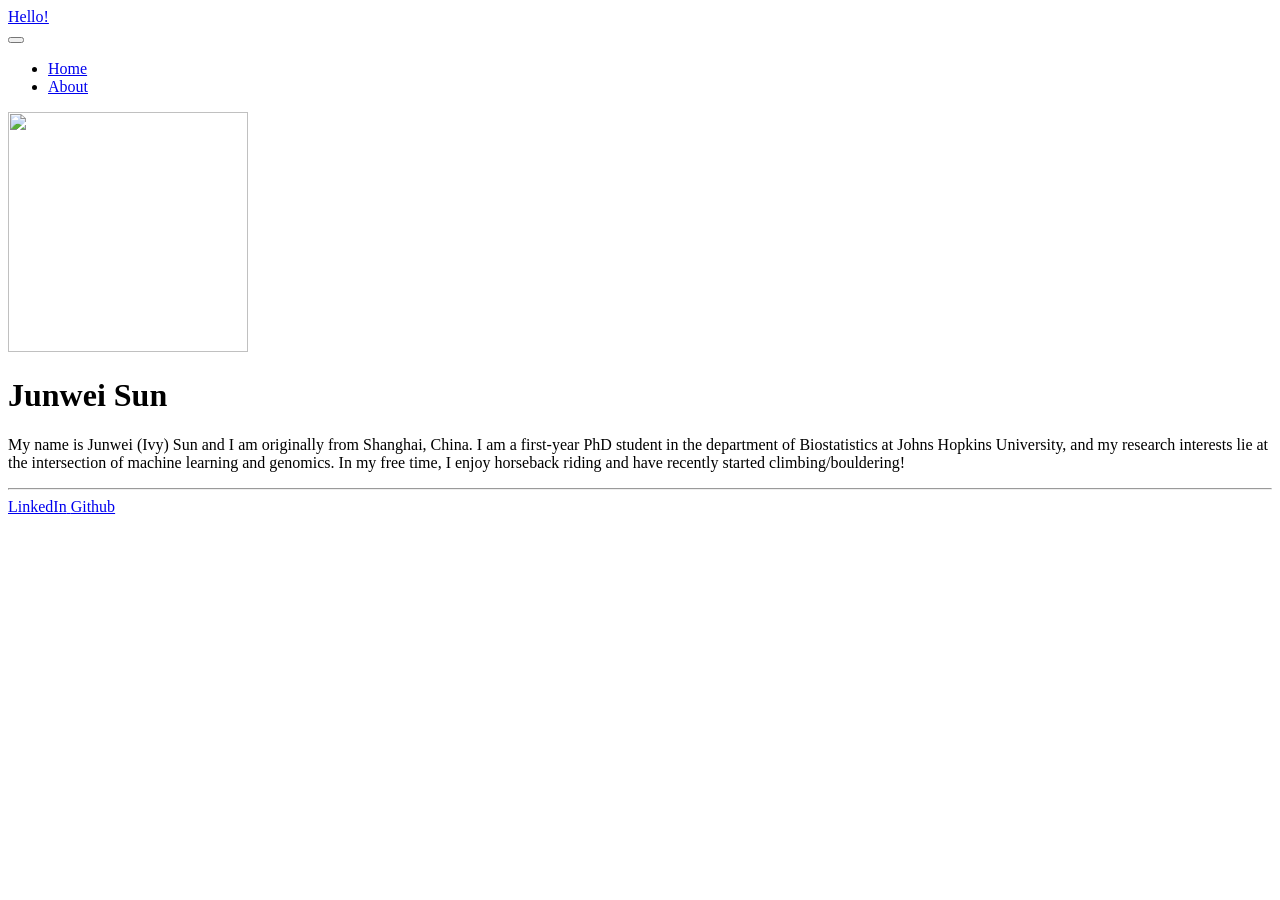
==== docs/index.html @ 34a453a1 "Refactor into personal website; remove class analysis page - Remove the BIOSTAT 777 example survival" ====
<!DOCTYPE html>
<html xmlns="http://www.w3.org/1999/xhtml" lang="en" xml:lang="en"><head>

<meta charset="utf-8">
<meta name="generator" content="quarto-1.8.25">

<meta name="viewport" content="width=device-width, initial-scale=1.0, user-scalable=yes">


<title>Junwei Sun – Hello!</title>
<style>
code{white-space: pre-wrap;}
span.smallcaps{font-variant: small-caps;}
div.columns{display: flex; gap: min(4vw, 1.5em);}
div.column{flex: auto; overflow-x: auto;}
div.hanging-indent{margin-left: 1.5em; text-indent: -1.5em;}
ul.task-list{list-style: none;}
ul.task-list li input[type="checkbox"] {
  width: 0.8em;
  margin: 0 0.8em 0.2em -1em; /* quarto-specific, see https://github.com/quarto-dev/quarto-cli/issues/4556 */ 
  vertical-align: middle;
}
</style>


<script src="site_libs/quarto-nav/quarto-nav.js"></script>
<script src="site_libs/quarto-nav/headroom.min.js"></script>
<script src="site_libs/clipboard/clipboard.min.js"></script>
<script src="site_libs/quarto-search/autocomplete.umd.js"></script>
<script src="site_libs/quarto-search/fuse.min.js"></script>
<script src="site_libs/quarto-search/quarto-search.js"></script>
<meta name="quarto:offset" content="./">
<script src="site_libs/quarto-html/quarto.js" type="module"></script>
<script src="site_libs/quarto-html/tabsets/tabsets.js" type="module"></script>
<script src="site_libs/quarto-html/axe/axe-check.js" type="module"></script>
<script src="site_libs/quarto-html/popper.min.js"></script>
<script src="site_libs/quarto-html/tippy.umd.min.js"></script>
<link href="site_libs/quarto-html/tippy.css" rel="stylesheet">
<link href="site_libs/quarto-html/quarto-syntax-highlighting-7b89279ff1a6dce999919e0e67d4d9ec.css" rel="stylesheet" id="quarto-text-highlighting-styles">
<script src="site_libs/bootstrap/bootstrap.min.js"></script>
<link href="site_libs/bootstrap/bootstrap-icons.css" rel="stylesheet">
<link href="site_libs/bootstrap/bootstrap-5b4ad623e5705c0698d39aec6f10cf02.min.css" rel="stylesheet" append-hash="true" id="quarto-bootstrap" data-mode="light">
<script id="quarto-search-options" type="application/json">{
  "location": "navbar",
  "copy-button": false,
  "collapse-after": 3,
  "panel-placement": "end",
  "type": "overlay",
  "limit": 50,
  "keyboard-shortcut": [
    "f",
    "/",
    "s"
  ],
  "show-item-context": false,
  "language": {
    "search-no-results-text": "No results",
    "search-matching-documents-text": "matching documents",
    "search-copy-link-title": "Copy link to search",
    "search-hide-matches-text": "Hide additional matches",
    "search-more-match-text": "more match in this document",
    "search-more-matches-text": "more matches in this document",
    "search-clear-button-title": "Clear",
    "search-text-placeholder": "",
    "search-detached-cancel-button-title": "Cancel",
    "search-submit-button-title": "Submit",
    "search-label": "Search"
  }
}</script>


<link rel="stylesheet" href="styles.css">
</head>

<body class="nav-fixed fullcontent quarto-light">

<div id="quarto-search-results"></div>
  <header id="quarto-header" class="headroom fixed-top">
    <nav class="navbar navbar-expand-lg " data-bs-theme="dark">
      <div class="navbar-container container-fluid">
      <div class="navbar-brand-container mx-auto">
    <a href="./index.html" class="navbar-brand navbar-brand-logo">
    </a>
    <a class="navbar-brand" href="./index.html">
    <span class="navbar-title">Hello!</span>
    </a>
  </div>
            <div id="quarto-search" class="" title="Search"></div>
          <button class="navbar-toggler" type="button" data-bs-toggle="collapse" data-bs-target="#navbarCollapse" aria-controls="navbarCollapse" role="menu" aria-expanded="false" aria-label="Toggle navigation" onclick="if (window.quartoToggleHeadroom) { window.quartoToggleHeadroom(); }">
  <span class="navbar-toggler-icon"></span>
</button>
          <div class="collapse navbar-collapse" id="navbarCollapse">
            <ul class="navbar-nav navbar-nav-scroll me-auto">
  <li class="nav-item">
    <a class="nav-link active" href="./index.html" aria-current="page"> 
<span class="menu-text">Home</span></a>
  </li>  
  <li class="nav-item">
    <a class="nav-link" href="./about.html"> 
<span class="menu-text">About</span></a>
  </li>  
</ul>
          </div> <!-- /navcollapse -->
            <div class="quarto-navbar-tools">
</div>
      </div> <!-- /container-fluid -->
    </nav>
</header>
<!-- content -->
<div id="quarto-content" class="quarto-container page-columns page-rows-contents page-layout-article page-navbar">
<!-- sidebar -->
<!-- margin-sidebar -->
    
<!-- main -->
<div class="quarto-about-jolla">
  <img src="selfie.jpg" class="about-image
  round " style="height: 15em; width: 15em;">
 <header id="title-block-header" class="quarto-title-block default">
<div class="quarto-title">
<h1 class="title">Junwei Sun</h1>
</div>
<div class="quarto-title-meta">
  </div>
</header><main class="content" id="quarto-document-content">
<p>My name is Junwei (Ivy) Sun and I am originally from Shanghai, China. I am a first-year PhD student in the department of Biostatistics at Johns Hopkins University, and my research interests lie at the intersection of machine learning and genomics. In my free time, I enjoy horseback riding and have recently started climbing/bouldering!</p>


</main> 
  <hr class="about-sep">
   <div class="about-links">
  <a href="https://www.linkedin.com/in/junwei-sun-966832218/" class="about-link" rel="" target="">
    <i class="bi bi-linkedin"></i>
     <span class="about-link-text">LinkedIn</span>
  </a>
  <a href="https://github.com/ivysun14" class="about-link" rel="" target="">
    <i class="bi bi-github"></i>
     <span class="about-link-text">Github</span>
  </a>
</div>
</div>
 <!-- /main -->
<script id="quarto-html-after-body" type="application/javascript">
  window.document.addEventListener("DOMContentLoaded", function (event) {
    const isCodeAnnotation = (el) => {
      for (const clz of el.classList) {
        if (clz.startsWith('code-annotation-')) {                     
          return true;
        }
      }
      return false;
    }
    const onCopySuccess = function(e) {
      // button target
      const button = e.trigger;
      // don't keep focus
      button.blur();
      // flash "checked"
      button.classList.add('code-copy-button-checked');
      var currentTitle = button.getAttribute("title");
      button.setAttribute("title", "Copied!");
      let tooltip;
      if (window.bootstrap) {
        button.setAttribute("data-bs-toggle", "tooltip");
        button.setAttribute("data-bs-placement", "left");
        button.setAttribute("data-bs-title", "Copied!");
        tooltip = new bootstrap.Tooltip(button, 
          { trigger: "manual", 
            customClass: "code-copy-button-tooltip",
            offset: [0, -8]});
        tooltip.show();    
      }
      setTimeout(function() {
        if (tooltip) {
          tooltip.hide();
          button.removeAttribute("data-bs-title");
          button.removeAttribute("data-bs-toggle");
          button.removeAttribute("data-bs-placement");
        }
        button.setAttribute("title", currentTitle);
        button.classList.remove('code-copy-button-checked');
      }, 1000);
      // clear code selection
      e.clearSelection();
    }
    const getTextToCopy = function(trigger) {
      const outerScaffold = trigger.parentElement.cloneNode(true);
      const codeEl = outerScaffold.querySelector('code');
      for (const childEl of codeEl.children) {
        if (isCodeAnnotation(childEl)) {
          childEl.remove();
        }
      }
      return codeEl.innerText;
    }
    const clipboard = new window.ClipboardJS('.code-copy-button:not([data-in-quarto-modal])', {
      text: getTextToCopy
    });
    clipboard.on('success', onCopySuccess);
    if (window.document.getElementById('quarto-embedded-source-code-modal')) {
      const clipboardModal = new window.ClipboardJS('.code-copy-button[data-in-quarto-modal]', {
        text: getTextToCopy,
        container: window.document.getElementById('quarto-embedded-source-code-modal')
      });
      clipboardModal.on('success', onCopySuccess);
    }
      var localhostRegex = new RegExp(/^(?:http|https):\/\/localhost\:?[0-9]*\//);
      var mailtoRegex = new RegExp(/^mailto:/);
        var filterRegex = new RegExp('/' + window.location.host + '/');
      var isInternal = (href) => {
          return filterRegex.test(href) || localhostRegex.test(href) || mailtoRegex.test(href);
      }
      // Inspect non-navigation links and adorn them if external
     var links = window.document.querySelectorAll('a[href]:not(.nav-link):not(.navbar-brand):not(.toc-action):not(.sidebar-link):not(.sidebar-item-toggle):not(.pagination-link):not(.no-external):not([aria-hidden]):not(.dropdown-item):not(.quarto-navigation-tool):not(.about-link)');
      for (var i=0; i<links.length; i++) {
        const link = links[i];
        if (!isInternal(link.href)) {
          // undo the damage that might have been done by quarto-nav.js in the case of
          // links that we want to consider external
          if (link.dataset.originalHref !== undefined) {
            link.href = link.dataset.originalHref;
          }
        }
      }
    function tippyHover(el, contentFn, onTriggerFn, onUntriggerFn) {
      const config = {
        allowHTML: true,
        maxWidth: 500,
        delay: 100,
        arrow: false,
        appendTo: function(el) {
            return el.parentElement;
        },
        interactive: true,
        interactiveBorder: 10,
        theme: 'quarto',
        placement: 'bottom-start',
      };
      if (contentFn) {
        config.content = contentFn;
      }
      if (onTriggerFn) {
        config.onTrigger = onTriggerFn;
      }
      if (onUntriggerFn) {
        config.onUntrigger = onUntriggerFn;
      }
      window.tippy(el, config); 
    }
    const noterefs = window.document.querySelectorAll('a[role="doc-noteref"]');
    for (var i=0; i<noterefs.length; i++) {
      const ref = noterefs[i];
      tippyHover(ref, function() {
        // use id or data attribute instead here
        let href = ref.getAttribute('data-footnote-href') || ref.getAttribute('href');
        try { href = new URL(href).hash; } catch {}
        const id = href.replace(/^#\/?/, "");
        const note = window.document.getElementById(id);
        if (note) {
          return note.innerHTML;
        } else {
          return "";
        }
      });
    }
    const xrefs = window.document.querySelectorAll('a.quarto-xref');
    const processXRef = (id, note) => {
      // Strip column container classes
      const stripColumnClz = (el) => {
        el.classList.remove("page-full", "page-columns");
        if (el.children) {
          for (const child of el.children) {
            stripColumnClz(child);
          }
        }
      }
      stripColumnClz(note)
      if (id === null || id.startsWith('sec-')) {
        // Special case sections, only their first couple elements
        const container = document.createElement("div");
        if (note.children && note.children.length > 2) {
          container.appendChild(note.children[0].cloneNode(true));
          for (let i = 1; i < note.children.length; i++) {
            const child = note.children[i];
            if (child.tagName === "P" && child.innerText === "") {
              continue;
            } else {
              container.appendChild(child.cloneNode(true));
              break;
            }
          }
          if (window.Quarto?.typesetMath) {
            window.Quarto.typesetMath(container);
          }
          return container.innerHTML
        } else {
          if (window.Quarto?.typesetMath) {
            window.Quarto.typesetMath(note);
          }
          return note.innerHTML;
        }
      } else {
        // Remove any anchor links if they are present
        const anchorLink = note.querySelector('a.anchorjs-link');
        if (anchorLink) {
          anchorLink.remove();
        }
        if (window.Quarto?.typesetMath) {
          window.Quarto.typesetMath(note);
        }
        if (note.classList.contains("callout")) {
          return note.outerHTML;
        } else {
          return note.innerHTML;
        }
      }
    }
    for (var i=0; i<xrefs.length; i++) {
      const xref = xrefs[i];
      tippyHover(xref, undefined, function(instance) {
        instance.disable();
        let url = xref.getAttribute('href');
        let hash = undefined; 
        if (url.startsWith('#')) {
          hash = url;
        } else {
          try { hash = new URL(url).hash; } catch {}
        }
        if (hash) {
          const id = hash.replace(/^#\/?/, "");
          const note = window.document.getElementById(id);
          if (note !== null) {
            try {
              const html = processXRef(id, note.cloneNode(true));
              instance.setContent(html);
            } finally {
              instance.enable();
              instance.show();
            }
          } else {
            // See if we can fetch this
            fetch(url.split('#')[0])
            .then(res => res.text())
            .then(html => {
              const parser = new DOMParser();
              const htmlDoc = parser.parseFromString(html, "text/html");
              const note = htmlDoc.getElementById(id);
              if (note !== null) {
                const html = processXRef(id, note);
                instance.setContent(html);
              } 
            }).finally(() => {
              instance.enable();
              instance.show();
            });
          }
        } else {
          // See if we can fetch a full url (with no hash to target)
          // This is a special case and we should probably do some content thinning / targeting
          fetch(url)
          .then(res => res.text())
          .then(html => {
            const parser = new DOMParser();
            const htmlDoc = parser.parseFromString(html, "text/html");
            const note = htmlDoc.querySelector('main.content');
            if (note !== null) {
              // This should only happen for chapter cross references
              // (since there is no id in the URL)
              // remove the first header
              if (note.children.length > 0 && note.children[0].tagName === "HEADER") {
                note.children[0].remove();
              }
              const html = processXRef(null, note);
              instance.setContent(html);
            } 
          }).finally(() => {
            instance.enable();
            instance.show();
          });
        }
      }, function(instance) {
      });
    }
        let selectedAnnoteEl;
        const selectorForAnnotation = ( cell, annotation) => {
          let cellAttr = 'data-code-cell="' + cell + '"';
          let lineAttr = 'data-code-annotation="' +  annotation + '"';
          const selector = 'span[' + cellAttr + '][' + lineAttr + ']';
          return selector;
        }
        const selectCodeLines = (annoteEl) => {
          const doc = window.document;
          const targetCell = annoteEl.getAttribute("data-target-cell");
          const targetAnnotation = annoteEl.getAttribute("data-target-annotation");
          const annoteSpan = window.document.querySelector(selectorForAnnotation(targetCell, targetAnnotation));
          const lines = annoteSpan.getAttribute("data-code-lines").split(",");
          const lineIds = lines.map((line) => {
            return targetCell + "-" + line;
          })
          let top = null;
          let height = null;
          let parent = null;
          if (lineIds.length > 0) {
              //compute the position of the single el (top and bottom and make a div)
              const el = window.document.getElementById(lineIds[0]);
              top = el.offsetTop;
              height = el.offsetHeight;
              parent = el.parentElement.parentElement;
            if (lineIds.length > 1) {
              const lastEl = window.document.getElementById(lineIds[lineIds.length - 1]);
              const bottom = lastEl.offsetTop + lastEl.offsetHeight;
              height = bottom - top;
            }
            if (top !== null && height !== null && parent !== null) {
              // cook up a div (if necessary) and position it 
              let div = window.document.getElementById("code-annotation-line-highlight");
              if (div === null) {
                div = window.document.createElement("div");
                div.setAttribute("id", "code-annotation-line-highlight");
                div.style.position = 'absolute';
                parent.appendChild(div);
              }
              div.style.top = top - 2 + "px";
              div.style.height = height + 4 + "px";
              div.style.left = 0;
              let gutterDiv = window.document.getElementById("code-annotation-line-highlight-gutter");
              if (gutterDiv === null) {
                gutterDiv = window.document.createElement("div");
                gutterDiv.setAttribute("id", "code-annotation-line-highlight-gutter");
                gutterDiv.style.position = 'absolute';
                const codeCell = window.document.getElementById(targetCell);
                const gutter = codeCell.querySelector('.code-annotation-gutter');
                gutter.appendChild(gutterDiv);
              }
              gutterDiv.style.top = top - 2 + "px";
              gutterDiv.style.height = height + 4 + "px";
            }
            selectedAnnoteEl = annoteEl;
          }
        };
        const unselectCodeLines = () => {
          const elementsIds = ["code-annotation-line-highlight", "code-annotation-line-highlight-gutter"];
          elementsIds.forEach((elId) => {
            const div = window.document.getElementById(elId);
            if (div) {
              div.remove();
            }
          });
          selectedAnnoteEl = undefined;
        };
          // Handle positioning of the toggle
      window.addEventListener(
        "resize",
        throttle(() => {
          elRect = undefined;
          if (selectedAnnoteEl) {
            selectCodeLines(selectedAnnoteEl);
          }
        }, 10)
      );
      function throttle(fn, ms) {
      let throttle = false;
      let timer;
        return (...args) => {
          if(!throttle) { // first call gets through
              fn.apply(this, args);
              throttle = true;
          } else { // all the others get throttled
              if(timer) clearTimeout(timer); // cancel #2
              timer = setTimeout(() => {
                fn.apply(this, args);
                timer = throttle = false;
              }, ms);
          }
        };
      }
        // Attach click handler to the DT
        const annoteDls = window.document.querySelectorAll('dt[data-target-cell]');
        for (const annoteDlNode of annoteDls) {
          annoteDlNode.addEventListener('click', (event) => {
            const clickedEl = event.target;
            if (clickedEl !== selectedAnnoteEl) {
              unselectCodeLines();
              const activeEl = window.document.querySelector('dt[data-target-cell].code-annotation-active');
              if (activeEl) {
                activeEl.classList.remove('code-annotation-active');
              }
              selectCodeLines(clickedEl);
              clickedEl.classList.add('code-annotation-active');
            } else {
              // Unselect the line
              unselectCodeLines();
              clickedEl.classList.remove('code-annotation-active');
            }
          });
        }
    const findCites = (el) => {
      const parentEl = el.parentElement;
      if (parentEl) {
        const cites = parentEl.dataset.cites;
        if (cites) {
          return {
            el,
            cites: cites.split(' ')
          };
        } else {
          return findCites(el.parentElement)
        }
      } else {
        return undefined;
      }
    };
    var bibliorefs = window.document.querySelectorAll('a[role="doc-biblioref"]');
    for (var i=0; i<bibliorefs.length; i++) {
      const ref = bibliorefs[i];
      const citeInfo = findCites(ref);
      if (citeInfo) {
        tippyHover(citeInfo.el, function() {
          var popup = window.document.createElement('div');
          citeInfo.cites.forEach(function(cite) {
            var citeDiv = window.document.createElement('div');
            citeDiv.classList.add('hanging-indent');
            citeDiv.classList.add('csl-entry');
            var biblioDiv = window.document.getElementById('ref-' + cite);
            if (biblioDiv) {
              citeDiv.innerHTML = biblioDiv.innerHTML;
            }
            popup.appendChild(citeDiv);
          });
          return popup.innerHTML;
        });
      }
    }
  });
  </script>
</div> <!-- /content -->




</body></html>
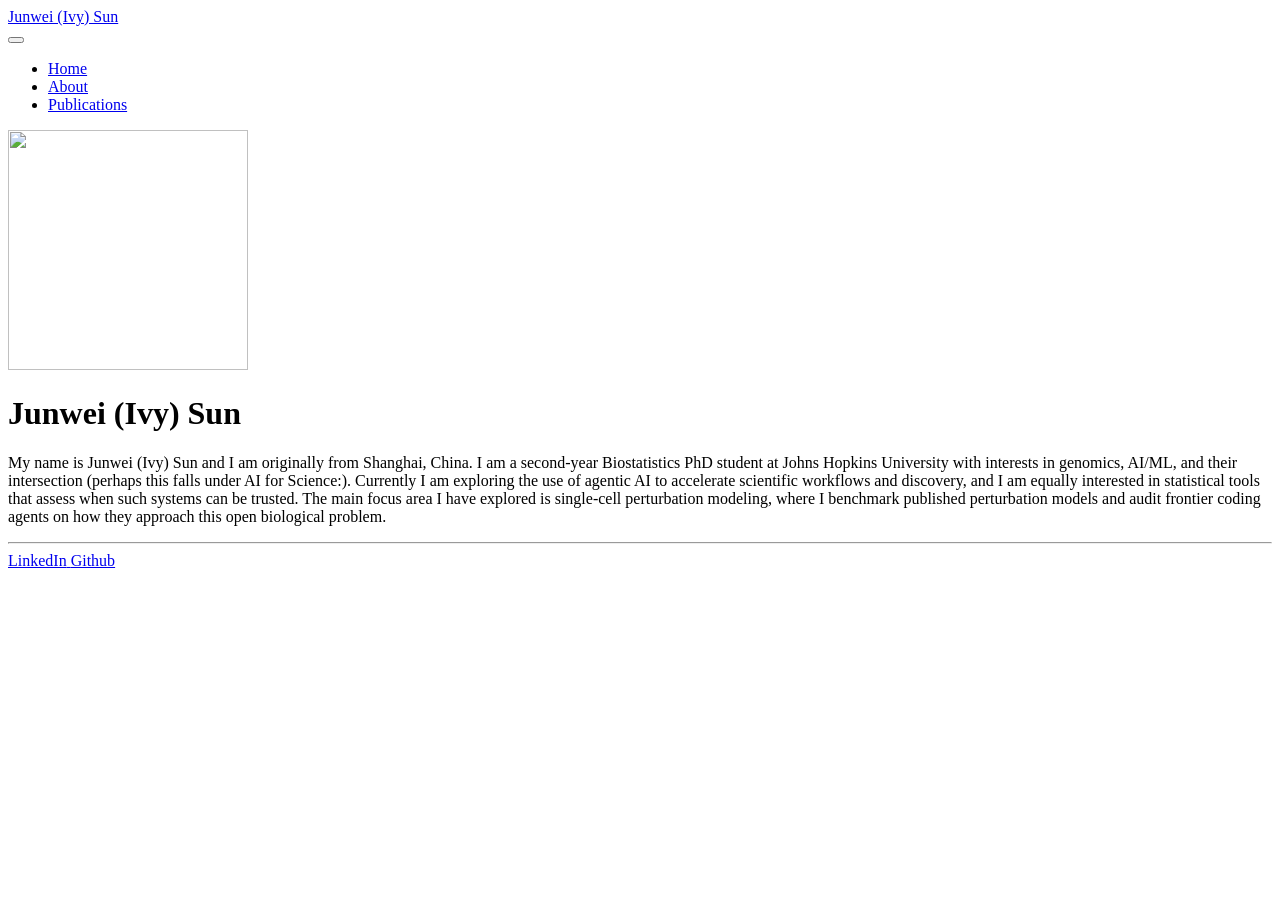
==== commit fd203141: "Add publications page, dark mode toggle, and rename source folder to website/ - Add Publications pag" ====
--- a/docs/index.html
+++ b/docs/index.html
@@ -7,7 +7,7 @@
 <meta name="viewport" content="width=device-width, initial-scale=1.0, user-scalable=yes">
 
 
-<title>Junwei Sun – Hello!</title>
+<title>Junwei (Ivy) Sun</title>
 <style>
 code{white-space: pre-wrap;}
 span.smallcaps{font-variant: small-caps;}
@@ -36,10 +36,14 @@
 <script src="site_libs/quarto-html/popper.min.js"></script>
 <script src="site_libs/quarto-html/tippy.umd.min.js"></script>
 <link href="site_libs/quarto-html/tippy.css" rel="stylesheet">
-<link href="site_libs/quarto-html/quarto-syntax-highlighting-7b89279ff1a6dce999919e0e67d4d9ec.css" rel="stylesheet" id="quarto-text-highlighting-styles">
+<link href="site_libs/quarto-html/quarto-syntax-highlighting-7b89279ff1a6dce999919e0e67d4d9ec.css" rel="stylesheet" class="quarto-color-scheme" id="quarto-text-highlighting-styles">
+<link href="site_libs/quarto-html/quarto-syntax-highlighting-dark-707d8167ce6003fca903bfe2be84ab7f.css" rel="stylesheet" class="quarto-color-scheme quarto-color-alternate" id="quarto-text-highlighting-styles">
+<link href="site_libs/quarto-html/quarto-syntax-highlighting-7b89279ff1a6dce999919e0e67d4d9ec.css" rel="stylesheet" class="quarto-color-scheme-extra" id="quarto-text-highlighting-styles">
 <script src="site_libs/bootstrap/bootstrap.min.js"></script>
 <link href="site_libs/bootstrap/bootstrap-icons.css" rel="stylesheet">
-<link href="site_libs/bootstrap/bootstrap-5b4ad623e5705c0698d39aec6f10cf02.min.css" rel="stylesheet" append-hash="true" id="quarto-bootstrap" data-mode="light">
+<link href="site_libs/bootstrap/bootstrap-5b4ad623e5705c0698d39aec6f10cf02.min.css" rel="stylesheet" append-hash="true" class="quarto-color-scheme" id="quarto-bootstrap" data-mode="light">
+<link href="site_libs/bootstrap/bootstrap-dark-154fcf093b293116cfda2dbb6cd694b1.min.css" rel="stylesheet" append-hash="true" class="quarto-color-scheme quarto-color-alternate" id="quarto-bootstrap" data-mode="dark">
+<link href="site_libs/bootstrap/bootstrap-5b4ad623e5705c0698d39aec6f10cf02.min.css" rel="stylesheet" append-hash="true" class="quarto-color-scheme-extra" id="quarto-bootstrap" data-mode="light">
 <script id="quarto-search-options" type="application/json">{
   "location": "navbar",
   "copy-button": false,
@@ -72,7 +76,169 @@
 <link rel="stylesheet" href="styles.css">
 </head>
 
-<body class="nav-fixed fullcontent quarto-light">
+<body class="nav-fixed fullcontent quarto-light"><script id="quarto-html-before-body" type="application/javascript">
+    const toggleBodyColorMode = (bsSheetEl) => {
+      const mode = bsSheetEl.getAttribute("data-mode");
+      const bodyEl = window.document.querySelector("body");
+      if (mode === "dark") {
+        bodyEl.classList.add("quarto-dark");
+        bodyEl.classList.remove("quarto-light");
+      } else {
+        bodyEl.classList.add("quarto-light");
+        bodyEl.classList.remove("quarto-dark");
+      }
+    }
+    const toggleBodyColorPrimary = () => {
+      const bsSheetEl = window.document.querySelector("link#quarto-bootstrap:not([rel=disabled-stylesheet])");
+      if (bsSheetEl) {
+        toggleBodyColorMode(bsSheetEl);
+      }
+    }
+    const setColorSchemeToggle = (alternate) => {
+      const toggles = window.document.querySelectorAll('.quarto-color-scheme-toggle');
+      for (let i=0; i < toggles.length; i++) {
+        const toggle = toggles[i];
+        if (toggle) {
+          if (alternate) {
+            toggle.classList.add("alternate");
+          } else {
+            toggle.classList.remove("alternate");
+          }
+        }
+      }
+    };
+    const toggleColorMode = (alternate) => {
+      // Switch the stylesheets
+      const primaryStylesheets = window.document.querySelectorAll('link.quarto-color-scheme:not(.quarto-color-alternate)');
+      const alternateStylesheets = window.document.querySelectorAll('link.quarto-color-scheme.quarto-color-alternate');
+      manageTransitions('#quarto-margin-sidebar .nav-link', false);
+      if (alternate) {
+        // note: dark is layered on light, we don't disable primary!
+        enableStylesheet(alternateStylesheets);
+        for (const sheetNode of alternateStylesheets) {
+          if (sheetNode.id === "quarto-bootstrap") {
+            toggleBodyColorMode(sheetNode);
+          }
+        }
+      } else {
+        disableStylesheet(alternateStylesheets);
+        enableStylesheet(primaryStylesheets)
+        toggleBodyColorPrimary();
+      }
+      manageTransitions('#quarto-margin-sidebar .nav-link', true);
+      // Switch the toggles
+      setColorSchemeToggle(alternate)
+      // Hack to workaround the fact that safari doesn't
+      // properly recolor the scrollbar when toggling (#1455)
+      if (navigator.userAgent.indexOf('Safari') > 0 && navigator.userAgent.indexOf('Chrome') == -1) {
+        manageTransitions("body", false);
+        window.scrollTo(0, 1);
+        setTimeout(() => {
+          window.scrollTo(0, 0);
+          manageTransitions("body", true);
+        }, 40);
+      }
+    }
+    const disableStylesheet = (stylesheets) => {
+      for (let i=0; i < stylesheets.length; i++) {
+        const stylesheet = stylesheets[i];
+        stylesheet.rel = 'disabled-stylesheet';
+      }
+    }
+    const enableStylesheet = (stylesheets) => {
+      for (let i=0; i < stylesheets.length; i++) {
+        const stylesheet = stylesheets[i];
+        if(stylesheet.rel !== 'stylesheet') { // for Chrome, which will still FOUC without this check
+          stylesheet.rel = 'stylesheet';
+        }
+      }
+    }
+    const manageTransitions = (selector, allowTransitions) => {
+      const els = window.document.querySelectorAll(selector);
+      for (let i=0; i < els.length; i++) {
+        const el = els[i];
+        if (allowTransitions) {
+          el.classList.remove('notransition');
+        } else {
+          el.classList.add('notransition');
+        }
+      }
+    }
+    const isFileUrl = () => {
+      return window.location.protocol === 'file:';
+    }
+    const hasAlternateSentinel = () => {
+      let styleSentinel = getColorSchemeSentinel();
+      if (styleSentinel !== null) {
+        return styleSentinel === "alternate";
+      } else {
+        return false;
+      }
+    }
+    const setStyleSentinel = (alternate) => {
+      const value = alternate ? "alternate" : "default";
+      if (!isFileUrl()) {
+        window.localStorage.setItem("quarto-color-scheme", value);
+      } else {
+        localAlternateSentinel = value;
+      }
+    }
+    const getColorSchemeSentinel = () => {
+      if (!isFileUrl()) {
+        const storageValue = window.localStorage.getItem("quarto-color-scheme");
+        return storageValue != null ? storageValue : localAlternateSentinel;
+      } else {
+        return localAlternateSentinel;
+      }
+    }
+    const toggleGiscusIfUsed = (isAlternate, darkModeDefault) => {
+      const baseTheme = document.querySelector('#giscus-base-theme')?.value ?? 'light';
+      const alternateTheme = document.querySelector('#giscus-alt-theme')?.value ?? 'dark';
+      let newTheme = '';
+      if(authorPrefersDark) {
+        newTheme = isAlternate ? baseTheme : alternateTheme;
+      } else {
+        newTheme = isAlternate ? alternateTheme : baseTheme;
+      }
+      const changeGiscusTheme = () => {
+        // From: https://github.com/giscus/giscus/issues/336
+        const sendMessage = (message) => {
+          const iframe = document.querySelector('iframe.giscus-frame');
+          if (!iframe) return;
+          iframe.contentWindow.postMessage({ giscus: message }, 'https://giscus.app');
+        }
+        sendMessage({
+          setConfig: {
+            theme: newTheme
+          }
+        });
+      }
+      const isGiscussLoaded = window.document.querySelector('iframe.giscus-frame') !== null;
+      if (isGiscussLoaded) {
+        changeGiscusTheme();
+      }
+    };
+    const authorPrefersDark = false;
+    const darkModeDefault = authorPrefersDark;
+      document.querySelector('link#quarto-text-highlighting-styles.quarto-color-scheme-extra').rel = 'disabled-stylesheet';
+      document.querySelector('link#quarto-bootstrap.quarto-color-scheme-extra').rel = 'disabled-stylesheet';
+    let localAlternateSentinel = darkModeDefault ? 'alternate' : 'default';
+    // Dark / light mode switch
+    window.quartoToggleColorScheme = () => {
+      // Read the current dark / light value
+      let toAlternate = !hasAlternateSentinel();
+      toggleColorMode(toAlternate);
+      setStyleSentinel(toAlternate);
+      toggleGiscusIfUsed(toAlternate, darkModeDefault);
+      window.dispatchEvent(new Event('resize'));
+    };
+    // Switch to dark mode if need be
+    if (hasAlternateSentinel()) {
+      toggleColorMode(true);
+    } else {
+      toggleColorMode(false);
+    }
+  </script>
 
 <div id="quarto-search-results"></div>
   <header id="quarto-header" class="headroom fixed-top">
@@ -82,7 +248,7 @@
     <a href="./index.html" class="navbar-brand navbar-brand-logo">
     </a>
     <a class="navbar-brand" href="./index.html">
-    <span class="navbar-title">Hello!</span>
+    <span class="navbar-title">Junwei (Ivy) Sun</span>
     </a>
   </div>
             <div id="quarto-search" class="" title="Search"></div>
@@ -99,9 +265,14 @@
     <a class="nav-link" href="./about.html"> 
 <span class="menu-text">About</span></a>
   </li>  
+  <li class="nav-item">
+    <a class="nav-link" href="./publications.html"> 
+<span class="menu-text">Publications</span></a>
+  </li>  
 </ul>
           </div> <!-- /navcollapse -->
             <div class="quarto-navbar-tools">
+  <a href="" class="quarto-color-scheme-toggle quarto-navigation-tool  px-1" onclick="window.quartoToggleColorScheme(); return false;" title="Toggle dark mode"><i class="bi"></i></a>
 </div>
       </div> <!-- /container-fluid -->
     </nav>
@@ -117,12 +288,13 @@
   round " style="height: 15em; width: 15em;">
  <header id="title-block-header" class="quarto-title-block default">
 <div class="quarto-title">
-<h1 class="title">Junwei Sun</h1>
+<h1 class="title">Junwei (Ivy) Sun</h1>
 </div>
 <div class="quarto-title-meta">
   </div>
 </header><main class="content" id="quarto-document-content">
-<p>My name is Junwei (Ivy) Sun and I am originally from Shanghai, China. I am a first-year PhD student in the department of Biostatistics at Johns Hopkins University, and my research interests lie at the intersection of machine learning and genomics. In my free time, I enjoy horseback riding and have recently started climbing/bouldering!</p>
+
+<p>My name is Junwei (Ivy) Sun and I am originally from Shanghai, China. I am a second-year Biostatistics PhD student at Johns Hopkins University with interests in genomics, AI/ML, and their intersection (perhaps this falls under AI for Science:). Currently I am exploring the use of agentic AI to accelerate scientific workflows and discovery, and I am equally interested in statistical tools that assess when such systems can be trusted. The main focus area I have explored is single-cell perturbation modeling, where I benchmark published perturbation models and audit frontier coding agents on how they approach this open biological problem.</p>
 
 
 </main> 
@@ -141,6 +313,19 @@
  <!-- /main -->
 <script id="quarto-html-after-body" type="application/javascript">
   window.document.addEventListener("DOMContentLoaded", function (event) {
+    // Ensure there is a toggle, if there isn't float one in the top right
+    if (window.document.querySelector('.quarto-color-scheme-toggle') === null) {
+      const a = window.document.createElement('a');
+      a.classList.add('top-right');
+      a.classList.add('quarto-color-scheme-toggle');
+      a.href = "";
+      a.onclick = function() { try { window.quartoToggleColorScheme(); } catch {} return false; };
+      const i = window.document.createElement("i");
+      i.classList.add('bi');
+      a.appendChild(i);
+      window.document.body.appendChild(a);
+    }
+    setColorSchemeToggle(hasAlternateSentinel())
     const isCodeAnnotation = (el) => {
       for (const clz of el.classList) {
         if (clz.startsWith('code-annotation-')) {                     
--- a/docs/site_libs/quarto-html/quarto-syntax-highlighting-dark-707d8167ce6003fca903bfe2be84ab7f.css
+++ b/docs/site_libs/quarto-html/quarto-syntax-highlighting-dark-707d8167ce6003fca903bfe2be84ab7f.css
@@ -0,0 +1,219 @@
+/* quarto syntax highlight colors */
+:root {
+  --quarto-hl-al-color: #f07178;
+  --quarto-hl-an-color: #d4d0ab;
+  --quarto-hl-at-color: #00e0e0;
+  --quarto-hl-bn-color: #d4d0ab;
+  --quarto-hl-bu-color: #abe338;
+  --quarto-hl-ch-color: #abe338;
+  --quarto-hl-co-color: #f8f8f2;
+  --quarto-hl-cv-color: #ffd700;
+  --quarto-hl-cn-color: #ffd700;
+  --quarto-hl-cf-color: #ffa07a;
+  --quarto-hl-dt-color: #ffa07a;
+  --quarto-hl-dv-color: #d4d0ab;
+  --quarto-hl-do-color: #f8f8f2;
+  --quarto-hl-er-color: #f07178;
+  --quarto-hl-ex-color: #00e0e0;
+  --quarto-hl-fl-color: #d4d0ab;
+  --quarto-hl-fu-color: #ffa07a;
+  --quarto-hl-im-color: #abe338;
+  --quarto-hl-in-color: #d4d0ab;
+  --quarto-hl-kw-color: #ffa07a;
+  --quarto-hl-op-color: #ffa07a;
+  --quarto-hl-ot-color: #00e0e0;
+  --quarto-hl-pp-color: #dcc6e0;
+  --quarto-hl-re-color: #00e0e0;
+  --quarto-hl-sc-color: #abe338;
+  --quarto-hl-ss-color: #abe338;
+  --quarto-hl-st-color: #abe338;
+  --quarto-hl-va-color: #00e0e0;
+  --quarto-hl-vs-color: #abe338;
+  --quarto-hl-wa-color: #dcc6e0;
+}
+
+/* other quarto variables */
+:root {
+  --quarto-font-monospace: SFMono-Regular, Menlo, Monaco, Consolas, "Liberation Mono", "Courier New", monospace;
+}
+
+/* syntax highlight based on Pandoc's rules */
+pre > code.sourceCode > span {
+  color: #f8f8f2;
+}
+
+code.sourceCode > span {
+  color: #f8f8f2;
+}
+
+div.sourceCode,
+div.sourceCode pre.sourceCode {
+  color: #f8f8f2;
+}
+
+/* Normal */
+code span {
+  color: #f8f8f2;
+}
+
+/* Alert */
+code span.al {
+  color: #f07178;
+}
+
+/* Annotation */
+code span.an {
+  color: #d4d0ab;
+}
+
+/* Attribute */
+code span.at {
+  color: #00e0e0;
+}
+
+/* BaseN */
+code span.bn {
+  color: #d4d0ab;
+}
+
+/* BuiltIn */
+code span.bu {
+  color: #abe338;
+}
+
+/* ControlFlow */
+code span.cf {
+  font-weight: bold;
+  color: #ffa07a;
+}
+
+/* Char */
+code span.ch {
+  color: #abe338;
+}
+
+/* Constant */
+code span.cn {
+  color: #ffd700;
+}
+
+/* Comment */
+code span.co {
+  font-style: italic;
+  color: #f8f8f2;
+}
+
+/* CommentVar */
+code span.cv {
+  color: #ffd700;
+}
+
+/* Documentation */
+code span.do {
+  color: #f8f8f2;
+}
+
+/* DataType */
+code span.dt {
+  color: #ffa07a;
+}
+
+/* DecVal */
+code span.dv {
+  color: #d4d0ab;
+}
+
+/* Error */
+code span.er {
+  color: #f07178;
+  text-decoration: underline;
+}
+
+/* Extension */
+code span.ex {
+  font-weight: bold;
+  color: #00e0e0;
+}
+
+/* Float */
+code span.fl {
+  color: #d4d0ab;
+}
+
+/* Function */
+code span.fu {
+  color: #ffa07a;
+}
+
+/* Import */
+code span.im {
+  color: #abe338;
+}
+
+/* Information */
+code span.in {
+  color: #d4d0ab;
+}
+
+/* Keyword */
+code span.kw {
+  font-weight: bold;
+  color: #ffa07a;
+}
+
+/* Operator */
+code span.op {
+  color: #ffa07a;
+}
+
+/* Other */
+code span.ot {
+  color: #00e0e0;
+}
+
+/* Preprocessor */
+code span.pp {
+  color: #dcc6e0;
+}
+
+/* RegionMarker */
+code span.re {
+  background-color: #f8f8f2;
+  color: #00e0e0;
+}
+
+/* SpecialChar */
+code span.sc {
+  color: #abe338;
+}
+
+/* SpecialString */
+code span.ss {
+  color: #abe338;
+}
+
+/* String */
+code span.st {
+  color: #abe338;
+}
+
+/* Variable */
+code span.va {
+  color: #00e0e0;
+}
+
+/* VerbatimString */
+code span.vs {
+  color: #abe338;
+}
+
+/* Warning */
+code span.wa {
+  color: #dcc6e0;
+}
+
+.prevent-inlining {
+  content: "</";
+}
+
+/*# sourceMappingURL=f5ab3bb6f5ded8da9f12dd3a91d3da26.css.map */
